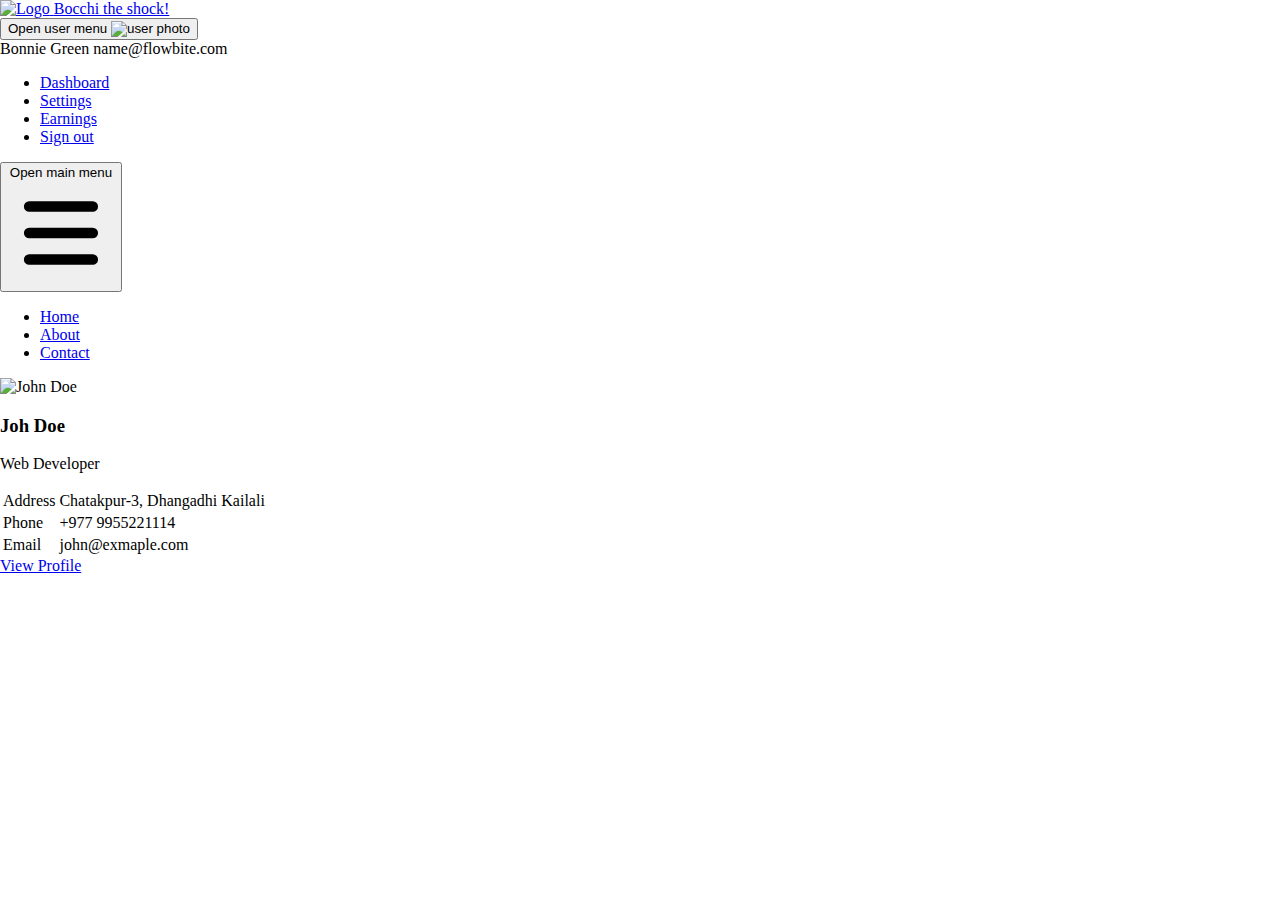
==== pages/cchuabkh.html @ fa97a79a "Commit" ====
<!DOCTYPE html>
<html lang="en">
  <head>
    <meta charset="UTF-8" />
    <meta name="viewport" content="width=device-width, initial-scale=1.0" />
    <link rel="stylesheet" href="./profile.css" />
    <script src="https://cdn.tailwindcss.com"></script>
    <link href="https://cdnjs.cloudflare.com/ajax/libs/flowbite/1.6.6/flowbite.min.css" rel="stylesheet" />
    <script src="https://cdnjs.cloudflare.com/ajax/libs/flowbite/1.6.6/flowbite.min.js"></script>
    <title>Document</title>
  </head>
  <body>
    <!-- Navigation bar -->
    <nav class="bg-white border-gray-200 dark:bg-gray-900">
      <div
        class="max-w-screen-xl flex flex-wrap items-center justify-between mx-auto p-4"
      > 
        <!-- Home Icon -->
        <a href="./cchuabkh.html" class="flex items-center   ">
          <img
            src="https://i0.wp.com/anitrendz.net/news/wp-content/uploads/2022/09/bocchitherock_hitoricharacterpvscreenshot.png?resize=768%2C432&ssl=1"
            class="h-8 mr-3"
            alt="Logo"
          />
          <span
            class="self-center text-2xl font-semibold whitespace-nowrap dark:text-white"
            >Bocchi the shock!</span
          >
        </a>
        <div class="flex items-center md:order-2">
          <button
            type="button"
            class="flex mr-3 text-sm bg-gray-800 rounded-full md:mr-0 focus:ring-4 focus:ring-gray-300 dark:focus:ring-gray-600"
            id="user-menu-button"
            aria-expanded="false"
            data-dropdown-toggle="user-dropdown"
            data-dropdown-placement="bottom"
          >
            <!-- profile pic -->
            <span class="sr-only">Open user menu</span>
            <img
              class="w-8 h-8 rounded-full"
              src="https://www.gravatar.com/avatar/2acfb745ecf9d4dccb3364752d17f65f?s=260&d=mp"
              alt="user photo"
            />
          </button>
          <!-- Dropdown menu -->
          <div
            class="z-50 hidden my-4 text-base list-none bg-white divide-y divide-gray-100 rounded-lg shadow dark:bg-gray-700 dark:divide-gray-600"
            id="user-dropdown"
          >
            <div class="px-4 py-3">
              <span class="block text-sm text-gray-900 dark:text-white"
                >Bonnie Green</span
              >
              <span`
                class="block text-sm text-gray-500 truncate dark:text-gray-400"
                >name@flowbite.com</span
              >
            </div>
            <ul class="py-2" aria-labelledby="user-menu-button">
              <li>
                <a
                  href="#"
                  class="block px-4 py-2 text-sm text-gray-700 hover:bg-gray-100 dark:hover:bg-gray-600 dark:text-gray-200 dark:hover:text-white"
                  >Dashboard</a
                >
              </li>
              <li>
                <a
                  href="#"
                  class="block px-4 py-2 text-sm text-gray-700 hover:bg-gray-100 dark:hover:bg-gray-600 dark:text-gray-200 dark:hover:text-white"
                  >Settings</a
                >
              </li>
              <li>
                <a
                  href="#"
                  class="block px-4 py-2 text-sm text-gray-700 hover:bg-gray-100 dark:hover:bg-gray-600 dark:text-gray-200 dark:hover:text-white"
                  >Earnings</a
                >
              </li>
              <li>
                <a
                  href="#"
                  class="block px-4 py-2 text-sm text-gray-700 hover:bg-gray-100 dark:hover:bg-gray-600 dark:text-gray-200 dark:hover:text-white"
                  >Sign out</a
                >
              </li>
            </ul>
          </div>
          <button
            data-collapse-toggle="mobile-menu-2"
            type="button"
            class="inline-flex items-center p-2 ml-1 text-sm text-gray-500 rounded-lg md:hidden hover:bg-gray-100 focus:outline-none focus:ring-2 focus:ring-gray-200 dark:text-gray-400 dark:hover:bg-gray-700 dark:focus:ring-gray-600"
            aria-controls="mobile-menu-2"
            aria-expanded="false"
          >
            <span class="sr-only">Open main menu</span>
            <svg
              class="w-6 h-6"
              aria-hidden="true"
              fill="currentColor"
              viewBox="0 0 20 20"
              xmlns="http://www.w3.org/2000/svg"
            >
              <path
                fill-rule="evenodd"
                d="M3 5a1 1 0 011-1h12a1 1 0 110 2H4a1 1 0 01-1-1zM3 10a1 1 0 011-1h12a1 1 0 110 2H4a1 1 0 01-1-1zM3 15a1 1 0 011-1h12a1 1 0 110 2H4a1 1 0 01-1-1z"
                clip-rule="evenodd"
              ></path>
            </svg>
          </button>
        </div>
        <div
          class="items-center justify-between hidden w-full md:flex md:w-auto md:order-1"
          id="mobile-menu-2"
        >
          <ul
            class="flex flex-col font-medium p-4 md:p-0 mt-4 border border-gray-100 rounded-lg bg-gray-50 md:flex-row md:space-x-8 md:mt-0 md:border-0 md:bg-white dark:bg-gray-800 md:dark:bg-gray-900 dark:border-gray-700 -translate-x-1"
          >
            <li>
              <a
                href="#"
                class="block py-2 pl-3 pr-4 text-white bg-blue-700 rounded md:bg-transparent md:text-blue-700 md:p-0 md:dark:text-blue-500"
                aria-current="page"
                >Home</a
              >
            </li>
            <li>
              <a
                href="#"
                class="block py-2 pl-3 pr-4 text-gray-900 rounded hover:bg-gray-100 md:hover:bg-transparent md:hover:text-blue-700 md:p-0 dark:text-white md:dark:hover:text-blue-500 dark:hover:bg-gray-700 dark:hover:text-white md:dark:hover:bg-transparent dark:border-gray-700"
                >About</a
              >
            </li>
            <li>
              <a
                href="#"
                class="block py-2 pl-3 pr-4 text-gray-900 rounded hover:bg-gray-100 md:hover:bg-transparent md:hover:text-blue-700 md:p-0 dark:text-white md:dark:hover:text-blue-500 dark:hover:bg-gray-700 dark:hover:text-white md:dark:hover:bg-transparent dark:border-gray-700"
                >Contact</a
              >
            </li>
          </ul>
        </div>
      </div>
    </nav>

    <!-- profile-card -->
    <div class="flex items-center h-5/6 w-full justify-center border-2">
      
        <div
          class="bg-white shadow-xl rounded-lg py-3 transform duration-500 hover:scale-110"
        >
          <div class="photo-wrapper p-2">
            <img
              class="w-32 h-32 rounded-full mx-auto"
              src="https://www.gravatar.com/avatar/2acfb745ecf9d4dccb3364752d17f65f?s=260&d=mp"
              alt="John Doe"
            />
          </div>
          <div class="p-2">
            <h3 class="text-center text-xl text-gray-900 font-medium leading-8">
              Joh Doe
            </h3>
            <div class="text-center text-gray-400 text-xs font-semibold">
              <p>Web Developer</p>
            </div>
            <table class="text-xs my-3">
              <tbody>
                <tr>
                  <td class="px-2 py-2 text-gray-500 font-semibold">Address</td>
                  <td class="px-2 py-2">Chatakpur-3, Dhangadhi Kailali</td>
                </tr>
                <tr>
                  <td class="px-2 py-2 text-gray-500 font-semibold">Phone</td>
                  <td class="px-2 py-2">+977 9955221114</td>
                </tr>
                <tr>
                  <td class="px-2 py-2 text-gray-500 font-semibold">Email</td>
                  <td class="px-2 py-2">john@exmaple.com</td>
                </tr>
              </tbody>
            </table>

            <div class="text-center my-3">
              <a
                class="text-xs text-indigo-500 italic hover:underline hover:text-indigo-600 font-medium"
                href="#"
                >View Profile</a
              >
            </div>
          </div>
        </div>
      
    </div>
  </body>
</html>
---- pages/profile.css ----
* {
    box-sizing: border-box;
}

body{
    height: 100vh;
    margin: 0;
}
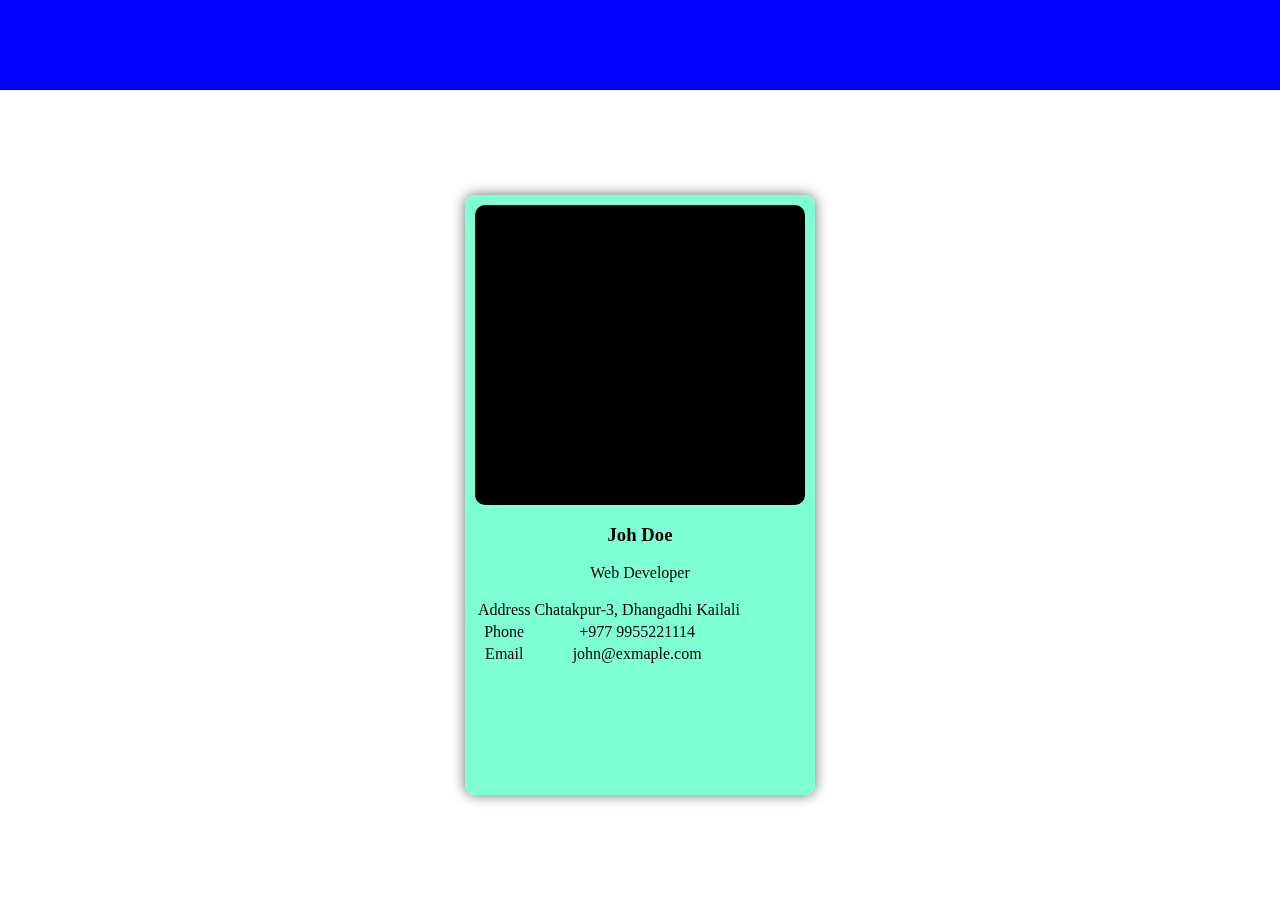
==== commit 0fc1d54c: "Add:Flip" ====
--- a/pages/cchuabkh.html
+++ b/pages/cchuabkh.html
@@ -4,195 +4,105 @@
     <meta charset="UTF-8" />
     <meta name="viewport" content="width=device-width, initial-scale=1.0" />
     <link rel="stylesheet" href="./profile.css" />
-    <script src="https://cdn.tailwindcss.com"></script>
-    <link href="https://cdnjs.cloudflare.com/ajax/libs/flowbite/1.6.6/flowbite.min.css" rel="stylesheet" />
-    <script src="https://cdnjs.cloudflare.com/ajax/libs/flowbite/1.6.6/flowbite.min.js"></script>
+   
     <title>Document</title>
+
   </head>
   <body>
-    <!-- Navigation bar -->
-    <nav class="bg-white border-gray-200 dark:bg-gray-900">
+
+        <div class="nav-container">
+          <div class="nav">
+  
+          </div>
+        </div>
+  
+        <div class="profile-card-container">
+          <div class="profile-card-inner">
+            <div class="profile-card-front">
+              <div class="img-container">
+                <img src="" alt="">
+              </div>
+              <div class="p-2">
+                <h3 class="text-center text-xl text-gray-900 font-medium leading-8">
+                  Joh Doe
+                </h3>
+                <div class="text-center text-gray-400 text-xs font-semibold">
+                  <p>Web Developer</p>
+                </div>
+              <table class="text-xs my-3">
+                <tbody>
+                  <tr>
+                    <td class="px-2 py-2 text-gray-500 font-semibold">Address</td>
+                    <td class="px-2 py-2">Chatakpur-3, Dhangadhi Kailali</td>
+                  </tr>
+                  <tr>
+                    <td class="px-2 py-2 text-gray-500 font-semibold">Phone</td>
+                    <td class="px-2 py-2">+977 9955221114</td>
+                  </tr>
+                  <tr>
+                    <td class="px-2 py-2 text-gray-500 font-semibold">Email</td>
+                    <td class="px-2 py-2">john@exmaple.com</td>
+                  </tr>
+                </tbody>
+              </table>
+    
+            </div>
+            
+          </div>
+          <div class="profile-card-back">
+            <h1>John Doe</h1>
+            <p>Architect & Engineer</p>
+            <p>We love that guy</p>
+            
+          </div>
+        </div>
+    
+    <!-- profile-card -->
+   <!--  <div class="flex items-center h-5/6 w-full justify-center border-2 content-evenly">
       <div
-        class="max-w-screen-xl flex flex-wrap items-center justify-between mx-auto p-4"
-      > 
-        <!-- Home Icon -->
-        <a href="./cchuabkh.html" class="flex items-center   ">
+        class="bg-white w-72 shadow-xl rounded-lg py-3 transform duration-500 hover:scale-110"
+      >
+        <div class="photo-wrapper p-2">
           <img
-            src="https://i0.wp.com/anitrendz.net/news/wp-content/uploads/2022/09/bocchitherock_hitoricharacterpvscreenshot.png?resize=768%2C432&ssl=1"
-            class="h-8 mr-3"
-            alt="Logo"
+            class="w-32 h-32 rounded-full mx-auto"
+            src="https://www.gravatar.com/avatar/2acfb745ecf9d4dccb3364752d17f65f?s=260&d=mp"
+            alt="John Doe"
           />
-          <span
-            class="self-center text-2xl font-semibold whitespace-nowrap dark:text-white"
-            >Bocchi the shock!</span
-          >
-        </a>
-        <div class="flex items-center md:order-2">
-          <button
-            type="button"
-            class="flex mr-3 text-sm bg-gray-800 rounded-full md:mr-0 focus:ring-4 focus:ring-gray-300 dark:focus:ring-gray-600"
-            id="user-menu-button"
-            aria-expanded="false"
-            data-dropdown-toggle="user-dropdown"
-            data-dropdown-placement="bottom"
-          >
-            <!-- profile pic -->
-            <span class="sr-only">Open user menu</span>
-            <img
-              class="w-8 h-8 rounded-full"
-              src="https://www.gravatar.com/avatar/2acfb745ecf9d4dccb3364752d17f65f?s=260&d=mp"
-              alt="user photo"
-            />
-          </button>
-          <!-- Dropdown menu -->
-          <div
-            class="z-50 hidden my-4 text-base list-none bg-white divide-y divide-gray-100 rounded-lg shadow dark:bg-gray-700 dark:divide-gray-600"
-            id="user-dropdown"
-          >
-            <div class="px-4 py-3">
-              <span class="block text-sm text-gray-900 dark:text-white"
-                >Bonnie Green</span
-              >
-              <span`
-                class="block text-sm text-gray-500 truncate dark:text-gray-400"
-                >name@flowbite.com</span
-              >
-            </div>
-            <ul class="py-2" aria-labelledby="user-menu-button">
-              <li>
-                <a
-                  href="#"
-                  class="block px-4 py-2 text-sm text-gray-700 hover:bg-gray-100 dark:hover:bg-gray-600 dark:text-gray-200 dark:hover:text-white"
-                  >Dashboard</a
-                >
-              </li>
-              <li>
-                <a
-                  href="#"
-                  class="block px-4 py-2 text-sm text-gray-700 hover:bg-gray-100 dark:hover:bg-gray-600 dark:text-gray-200 dark:hover:text-white"
-                  >Settings</a
-                >
-              </li>
-              <li>
-                <a
-                  href="#"
-                  class="block px-4 py-2 text-sm text-gray-700 hover:bg-gray-100 dark:hover:bg-gray-600 dark:text-gray-200 dark:hover:text-white"
-                  >Earnings</a
-                >
-              </li>
-              <li>
-                <a
-                  href="#"
-                  class="block px-4 py-2 text-sm text-gray-700 hover:bg-gray-100 dark:hover:bg-gray-600 dark:text-gray-200 dark:hover:text-white"
-                  >Sign out</a
-                >
-              </li>
-            </ul>
+        </div>
+        <div class="p-2">
+          <h3 class="text-center text-xl text-gray-900 font-medium leading-8">
+            Joh Doe
+          </h3>
+          <div class="text-center text-gray-400 text-xs font-semibold">
+            <p>Web Developer</p>
           </div>
-          <button
-            data-collapse-toggle="mobile-menu-2"
-            type="button"
-            class="inline-flex items-center p-2 ml-1 text-sm text-gray-500 rounded-lg md:hidden hover:bg-gray-100 focus:outline-none focus:ring-2 focus:ring-gray-200 dark:text-gray-400 dark:hover:bg-gray-700 dark:focus:ring-gray-600"
-            aria-controls="mobile-menu-2"
-            aria-expanded="false"
-          >
-            <span class="sr-only">Open main menu</span>
-            <svg
-              class="w-6 h-6"
-              aria-hidden="true"
-              fill="currentColor"
-              viewBox="0 0 20 20"
-              xmlns="http://www.w3.org/2000/svg"
+          <table class="text-xs my-3">
+            <tbody>
+              <tr>
+                <td class="px-2 py-2 text-gray-500 font-semibold">Address</td>
+                <td class="px-2 py-2">Chatakpur-3, Dhangadhi Kailali</td>
+              </tr>
+              <tr>
+                <td class="px-2 py-2 text-gray-500 font-semibold">Phone</td>
+                <td class="px-2 py-2">+977 9955221114</td>
+              </tr>
+              <tr>
+                <td class="px-2 py-2 text-gray-500 font-semibold">Email</td>
+                <td class="px-2 py-2">john@exmaple.com</td>
+              </tr>
+            </tbody>
+          </table>
+
+          <div class="text-center my-3">
+            <a
+              class="text-xs text-indigo-500 italic hover:underline hover:text-indigo-600 font-medium"
+              href="#"
+              >View Profile</a
             >
-              <path
-                fill-rule="evenodd"
-                d="M3 5a1 1 0 011-1h12a1 1 0 110 2H4a1 1 0 01-1-1zM3 10a1 1 0 011-1h12a1 1 0 110 2H4a1 1 0 01-1-1zM3 15a1 1 0 011-1h12a1 1 0 110 2H4a1 1 0 01-1-1z"
-                clip-rule="evenodd"
-              ></path>
-            </svg>
-          </button>
-        </div>
-        <div
-          class="items-center justify-between hidden w-full md:flex md:w-auto md:order-1"
-          id="mobile-menu-2"
-        >
-          <ul
-            class="flex flex-col font-medium p-4 md:p-0 mt-4 border border-gray-100 rounded-lg bg-gray-50 md:flex-row md:space-x-8 md:mt-0 md:border-0 md:bg-white dark:bg-gray-800 md:dark:bg-gray-900 dark:border-gray-700 -translate-x-1"
-          >
-            <li>
-              <a
-                href="#"
-                class="block py-2 pl-3 pr-4 text-white bg-blue-700 rounded md:bg-transparent md:text-blue-700 md:p-0 md:dark:text-blue-500"
-                aria-current="page"
-                >Home</a
-              >
-            </li>
-            <li>
-              <a
-                href="#"
-                class="block py-2 pl-3 pr-4 text-gray-900 rounded hover:bg-gray-100 md:hover:bg-transparent md:hover:text-blue-700 md:p-0 dark:text-white md:dark:hover:text-blue-500 dark:hover:bg-gray-700 dark:hover:text-white md:dark:hover:bg-transparent dark:border-gray-700"
-                >About</a
-              >
-            </li>
-            <li>
-              <a
-                href="#"
-                class="block py-2 pl-3 pr-4 text-gray-900 rounded hover:bg-gray-100 md:hover:bg-transparent md:hover:text-blue-700 md:p-0 dark:text-white md:dark:hover:text-blue-500 dark:hover:bg-gray-700 dark:hover:text-white md:dark:hover:bg-transparent dark:border-gray-700"
-                >Contact</a
-              >
-            </li>
-          </ul>
+          </div>
         </div>
       </div>
-    </nav>
-
-    <!-- profile-card -->
-    <div class="flex items-center h-5/6 w-full justify-center border-2">
       
-        <div
-          class="bg-white shadow-xl rounded-lg py-3 transform duration-500 hover:scale-110"
-        >
-          <div class="photo-wrapper p-2">
-            <img
-              class="w-32 h-32 rounded-full mx-auto"
-              src="https://www.gravatar.com/avatar/2acfb745ecf9d4dccb3364752d17f65f?s=260&d=mp"
-              alt="John Doe"
-            />
-          </div>
-          <div class="p-2">
-            <h3 class="text-center text-xl text-gray-900 font-medium leading-8">
-              Joh Doe
-            </h3>
-            <div class="text-center text-gray-400 text-xs font-semibold">
-              <p>Web Developer</p>
-            </div>
-            <table class="text-xs my-3">
-              <tbody>
-                <tr>
-                  <td class="px-2 py-2 text-gray-500 font-semibold">Address</td>
-                  <td class="px-2 py-2">Chatakpur-3, Dhangadhi Kailali</td>
-                </tr>
-                <tr>
-                  <td class="px-2 py-2 text-gray-500 font-semibold">Phone</td>
-                  <td class="px-2 py-2">+977 9955221114</td>
-                </tr>
-                <tr>
-                  <td class="px-2 py-2 text-gray-500 font-semibold">Email</td>
-                  <td class="px-2 py-2">john@exmaple.com</td>
-                </tr>
-              </tbody>
-            </table>
-
-            <div class="text-center my-3">
-              <a
-                class="text-xs text-indigo-500 italic hover:underline hover:text-indigo-600 font-medium"
-                href="#"
-                >View Profile</a
-              >
-            </div>
-          </div>
-        </div>
-      
-    </div>
+    </div> -->
   </body>
 </html>
--- a/pages/profile.css
+++ b/pages/profile.css
@@ -1,9 +1,63 @@
 * {
-    box-sizing: border-box;
+  box-sizing: border-box;
 }
 
-body{
-    height: 100vh;
-    margin: 0;
+body {
+  height: 100vh;
+  width: 100wh;
+  margin: 0;
 }
 
+.nav-container {
+  height: 10%;
+  background-color: blue;
+}
+
+.profile-card-container {
+  height: 90%;
+  display: flex;
+  justify-content: center;
+  align-items: center;
+  perspective: 1000px;
+}
+
+.profile-card-inner {
+  width: 350px;
+  height: 600px;
+  text-align: center;
+  transition: transform 0.8s;
+  transform-style: preserve-3d;
+  box-shadow: 0px 0px 13px 0px rgba(0,0,0,0.59);
+  border-radius: 10px;
+}
+
+.profile-card-inner:hover {
+  transform: rotateY(180deg);
+}
+
+.profile-card-front {
+  background-color: aquamarine;
+  padding: 10px;
+  border-radius: 10px;
+}
+
+.profile-card-front,
+.profile-card-back {
+  position: absolute;
+  width: 100%;
+  height: 100%;
+  -webkit-backface-visibility: hidden; /* Safari */
+  backface-visibility: hidden;
+}
+
+.profile-card-back {
+    background-color: transparent;
+    border-radius: 10px;
+  transform: rotateY(180deg);
+}
+
+.img-container {
+  border-radius: 10px;
+  height: 300px;
+  background-color: black;
+}
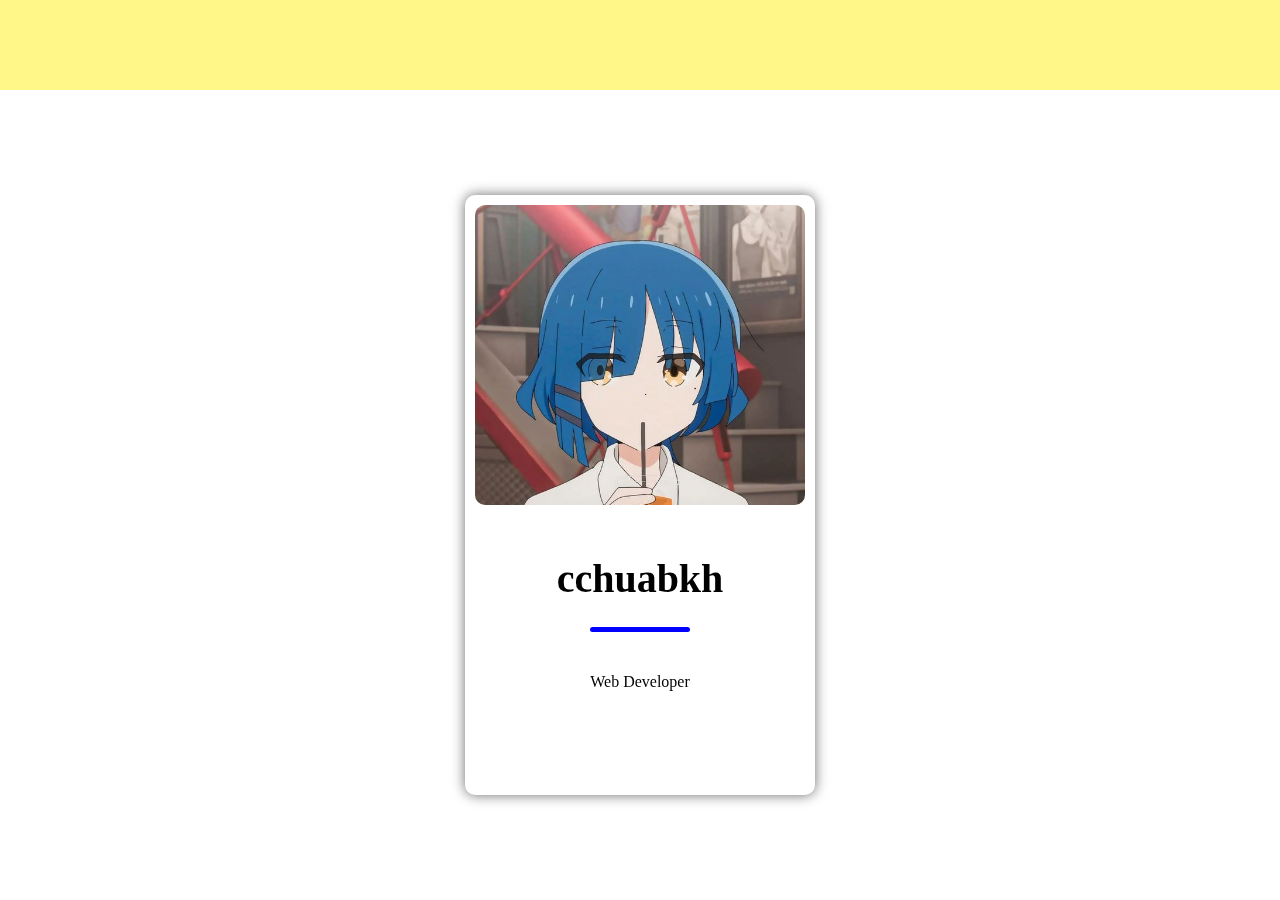
==== commit 9a0395ac: "Update:Flip Add:Nav" ====
--- a/pages/cchuabkh.html
+++ b/pages/cchuabkh.html
@@ -1,108 +1,54 @@
 <!DOCTYPE html>
 <html lang="en">
-  <head>
-    <meta charset="UTF-8" />
-    <meta name="viewport" content="width=device-width, initial-scale=1.0" />
-    <link rel="stylesheet" href="./profile.css" />
-   
-    <title>Document</title>
 
-  </head>
-  <body>
+<head>
+  <meta charset="UTF-8" />
+  <meta name="viewport" content="width=device-width, initial-scale=1.0" />
+  <link rel="stylesheet" href="./profile.css" />
 
-        <div class="nav-container">
-          <div class="nav">
-  
-          </div>
+  <title>Document</title>
+
+</head>
+
+<body>
+
+  <div class="nav-container">
+    <div class="nav">
+
+    </div>
+  </div>
+
+  <div class="profile-card-container">
+    <div class="profile-card-inner">
+      <div class="profile-card-front">
+        <div class="img-container">
+          <img class="image-profile" src="../static/profile-ryou.jpg" alt="">
         </div>
-  
-        <div class="profile-card-container">
-          <div class="profile-card-inner">
-            <div class="profile-card-front">
-              <div class="img-container">
-                <img src="" alt="">
-              </div>
-              <div class="p-2">
-                <h3 class="text-center text-xl text-gray-900 font-medium leading-8">
-                  Joh Doe
-                </h3>
-                <div class="text-center text-gray-400 text-xs font-semibold">
-                  <p>Web Developer</p>
-                </div>
-              <table class="text-xs my-3">
-                <tbody>
-                  <tr>
-                    <td class="px-2 py-2 text-gray-500 font-semibold">Address</td>
-                    <td class="px-2 py-2">Chatakpur-3, Dhangadhi Kailali</td>
-                  </tr>
-                  <tr>
-                    <td class="px-2 py-2 text-gray-500 font-semibold">Phone</td>
-                    <td class="px-2 py-2">+977 9955221114</td>
-                  </tr>
-                  <tr>
-                    <td class="px-2 py-2 text-gray-500 font-semibold">Email</td>
-                    <td class="px-2 py-2">john@exmaple.com</td>
-                  </tr>
-                </tbody>
-              </table>
-    
-            </div>
-            
-          </div>
-          <div class="profile-card-back">
-            <h1>John Doe</h1>
-            <p>Architect & Engineer</p>
-            <p>We love that guy</p>
-            
-          </div>
-        </div>
-    
-    <!-- profile-card -->
-   <!--  <div class="flex items-center h-5/6 w-full justify-center border-2 content-evenly">
-      <div
-        class="bg-white w-72 shadow-xl rounded-lg py-3 transform duration-500 hover:scale-110"
-      >
-        <div class="photo-wrapper p-2">
-          <img
-            class="w-32 h-32 rounded-full mx-auto"
-            src="https://www.gravatar.com/avatar/2acfb745ecf9d4dccb3364752d17f65f?s=260&d=mp"
-            alt="John Doe"
-          />
-        </div>
-        <div class="p-2">
-          <h3 class="text-center text-xl text-gray-900 font-medium leading-8">
-            Joh Doe
+        <div class="info-container">
+          <h3 id="profile-name">
+            cchuabkh
           </h3>
-          <div class="text-center text-gray-400 text-xs font-semibold">
+
+          <div id="bar"></div>
+
+          <div id="Job">
             <p>Web Developer</p>
           </div>
-          <table class="text-xs my-3">
-            <tbody>
-              <tr>
-                <td class="px-2 py-2 text-gray-500 font-semibold">Address</td>
-                <td class="px-2 py-2">Chatakpur-3, Dhangadhi Kailali</td>
-              </tr>
-              <tr>
-                <td class="px-2 py-2 text-gray-500 font-semibold">Phone</td>
-                <td class="px-2 py-2">+977 9955221114</td>
-              </tr>
-              <tr>
-                <td class="px-2 py-2 text-gray-500 font-semibold">Email</td>
-                <td class="px-2 py-2">john@exmaple.com</td>
-              </tr>
-            </tbody>
-          </table>
 
-          <div class="text-center my-3">
-            <a
-              class="text-xs text-indigo-500 italic hover:underline hover:text-indigo-600 font-medium"
-              href="#"
-              >View Profile</a
-            >
-          </div>
         </div>
+
       </div>
-      
-    </div> -->
-  </body>
-</html>
+      <div class="profile-card-back">
+        <div class="back-info-container">
+          <p class="info">Address: Chatakpur-3, Dhangadhi Kailali</p>
+          <p class="info">Phone: +977 9955221114</p>
+          <p class="info">Email: cchuabkh@address.com</p>
+        </div>
+
+      </div>
+    </div>
+
+
+</body>
+
+</html>--- a/pages/profile.css
+++ b/pages/profile.css
@@ -10,7 +10,18 @@
 
 .nav-container {
   height: 10%;
-  background-color: blue;
+  overflow: hidden;
+  background-color: rgb(255, 247, 135);
+
+}
+
+.nav-container a {
+  float: left;
+  color: black;
+  text-align: center;
+  padding: 14px 16px;
+  text-decoration: none;
+  font-size: 17px;
 }
 
 .profile-card-container {
@@ -36,7 +47,6 @@
 }
 
 .profile-card-front {
-  background-color: aquamarine;
   padding: 10px;
   border-radius: 10px;
 }
@@ -59,5 +69,45 @@
 .img-container {
   border-radius: 10px;
   height: 300px;
-  background-color: black;
+  
 }
+
+img{
+  width: 330px;
+  height: 300px;
+  border-radius: 10px;
+  object-fit: cover;
+}
+
+#profile-name{
+  font-size: 2.5em;
+  margin: 50px 0px 25px 0px;
+}
+
+.info-container{
+  display: flex;
+  flex-direction: column;
+  justify-content: center;
+  align-items: center;
+}
+
+#bar{
+  width: 100px;
+  height: 5px;
+  background-color: blue;
+  border-radius: 5px;
+}
+
+#Job{
+  margin: 25px 0px 0px 0px;
+}
+
+.back-info-container{
+  width: 100%;
+  height: 100%;
+  display: flex;
+  flex-direction: column;
+  justify-content: center;
+}
+
+
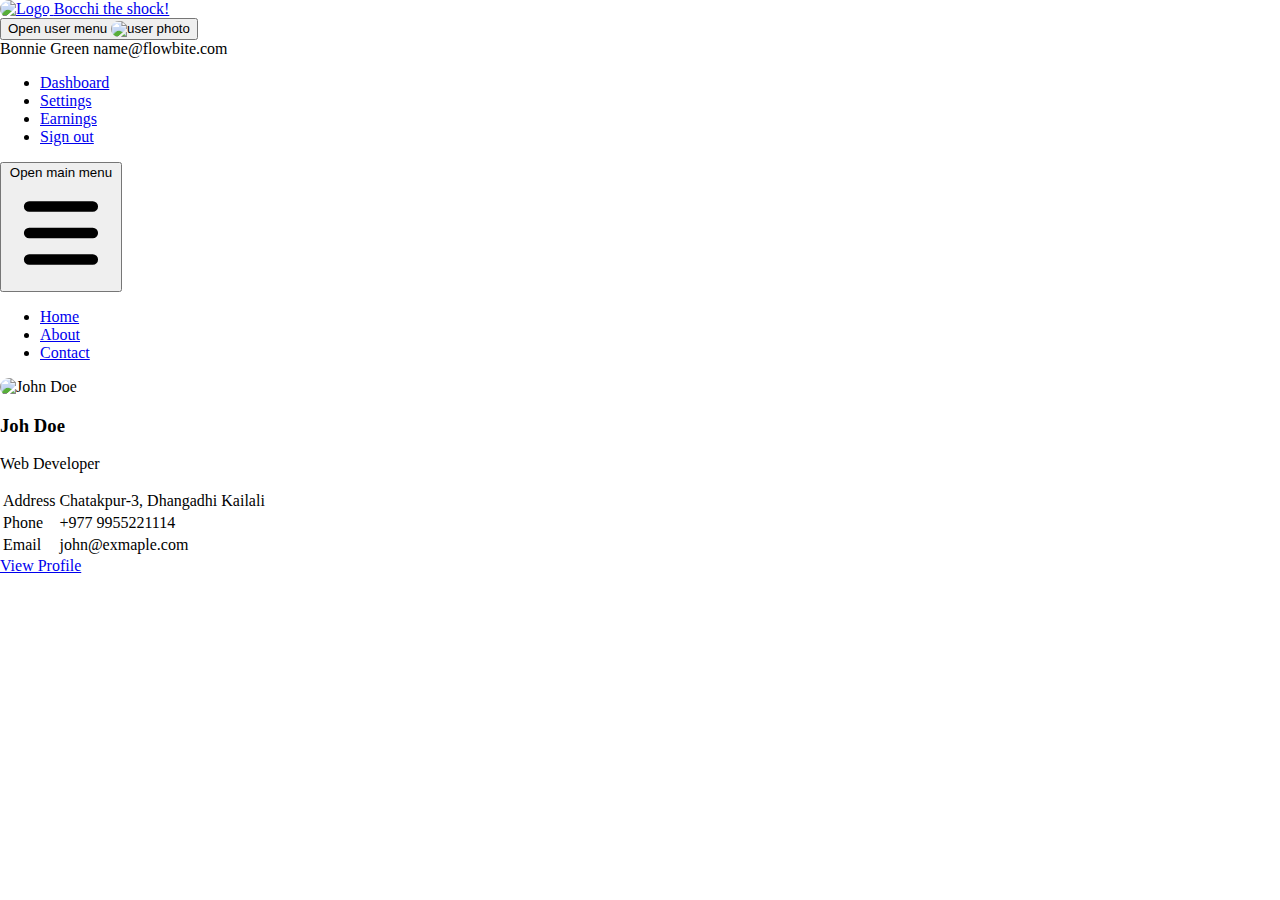
==== commit d823f4cf: "update" ====
--- a/pages/cchuabkh.html
+++ b/pages/cchuabkh.html
@@ -1,54 +1,198 @@
 <!DOCTYPE html>
 <html lang="en">
+  <head>
+    <meta charset="UTF-8" />
+    <meta name="viewport" content="width=device-width, initial-scale=1.0" />
+    <link rel="stylesheet" href="./profile.css" />
+    <script src="https://cdn.tailwindcss.com"></script>
+    <link href="https://cdnjs.cloudflare.com/ajax/libs/flowbite/1.6.6/flowbite.min.css" rel="stylesheet" />
+    <script src="https://cdnjs.cloudflare.com/ajax/libs/flowbite/1.6.6/flowbite.min.js"></script>
+    <title>Document</title>
+  </head>
+  <body>
+    <!-- Navigation bar -->
+    <nav class="bg-white border-gray-200 dark:bg-gray-900">
+      <div
+        class="max-w-screen-xl flex flex-wrap items-center justify-between mx-auto p-4"
+      > 
+        <!-- Home Icon -->
+        <a href="/index.html" class="flex items-center   ">
+          <img
+            src="https://i0.wp.com/anitrendz.net/news/wp-content/uploads/2022/09/bocchitherock_hitoricharacterpvscreenshot.png?resize=768%2C432&ssl=1"
+            class="h-8 mr-3"
+            alt="Logo"
+          />
+          <span
+            class="self-center text-2xl font-semibold whitespace-nowrap dark:text-white"
+            >Bocchi the shock!</span
+          >
+        </a>
+        <div class="flex items-center md:order-2">
+          <button
+            type="button"
+            class="flex mr-3 text-sm bg-gray-800 rounded-full md:mr-0 focus:ring-4 focus:ring-gray-300 dark:focus:ring-gray-600"
+            id="user-menu-button"
+            aria-expanded="false"
+            data-dropdown-toggle="user-dropdown"
+            data-dropdown-placement="bottom"
+          >
+            <!-- profile pic -->
+            <span class="sr-only">Open user menu</span>
+            <img
+              class="w-8 h-8 rounded-full"
+              src="https://www.gravatar.com/avatar/2acfb745ecf9d4dccb3364752d17f65f?s=260&d=mp"
+              alt="user photo"
+            />
+          </button>
+          <!-- Dropdown menu -->
+          <div
+            class="z-50 hidden my-4 text-base list-none bg-white divide-y divide-gray-100 rounded-lg shadow dark:bg-gray-700 dark:divide-gray-600"
+            id="user-dropdown"
+          >
+            <div class="px-4 py-3">
+              <span class="block text-sm text-gray-900 dark:text-white"
+                >Bonnie Green</span
+              >
+              <span`
+                class="block text-sm text-gray-500 truncate dark:text-gray-400"
+                >name@flowbite.com</span
+              >
+            </div>
+            <ul class="py-2" aria-labelledby="user-menu-button">
+              <li>
+                <a
+                  href="#"
+                  class="block px-4 py-2 text-sm text-gray-700 hover:bg-gray-100 dark:hover:bg-gray-600 dark:text-gray-200 dark:hover:text-white"
+                  >Dashboard</a
+                >
+              </li>
+              <li>
+                <a
+                  href="#"
+                  class="block px-4 py-2 text-sm text-gray-700 hover:bg-gray-100 dark:hover:bg-gray-600 dark:text-gray-200 dark:hover:text-white"
+                  >Settings</a
+                >
+              </li>
+              <li>
+                <a
+                  href="#"
+                  class="block px-4 py-2 text-sm text-gray-700 hover:bg-gray-100 dark:hover:bg-gray-600 dark:text-gray-200 dark:hover:text-white"
+                  >Earnings</a
+                >
+              </li>
+              <li>
+                <a
+                  href="#"
+                  class="block px-4 py-2 text-sm text-gray-700 hover:bg-gray-100 dark:hover:bg-gray-600 dark:text-gray-200 dark:hover:text-white"
+                  >Sign out</a
+                >
+              </li>
+            </ul>
+          </div>
+          <button
+            data-collapse-toggle="mobile-menu-2"
+            type="button"
+            class="inline-flex items-center p-2 ml-1 text-sm text-gray-500 rounded-lg md:hidden hover:bg-gray-100 focus:outline-none focus:ring-2 focus:ring-gray-200 dark:text-gray-400 dark:hover:bg-gray-700 dark:focus:ring-gray-600"
+            aria-controls="mobile-menu-2"
+            aria-expanded="false"
+          >
+            <span class="sr-only">Open main menu</span>
+            <svg
+              class="w-6 h-6"
+              aria-hidden="true"
+              fill="currentColor"
+              viewBox="0 0 20 20"
+              xmlns="http://www.w3.org/2000/svg"
+            >
+              <path
+                fill-rule="evenodd"
+                d="M3 5a1 1 0 011-1h12a1 1 0 110 2H4a1 1 0 01-1-1zM3 10a1 1 0 011-1h12a1 1 0 110 2H4a1 1 0 01-1-1zM3 15a1 1 0 011-1h12a1 1 0 110 2H4a1 1 0 01-1-1z"
+                clip-rule="evenodd"
+              ></path>
+            </svg>
+          </button>
+        </div>
+        <div
+          class="items-center justify-between hidden w-full md:flex md:w-auto md:order-1"
+          id="mobile-menu-2"
+        >
+          <ul
+            class="flex flex-col font-medium p-4 md:p-0 mt-4 border border-gray-100 rounded-lg bg-gray-50 md:flex-row md:space-x-8 md:mt-0 md:border-0 md:bg-white dark:bg-gray-800 md:dark:bg-gray-900 dark:border-gray-700 -translate-x-1"
+          >
+            <li>
+              <a
+                href="#"
+                class="block py-2 pl-3 pr-4 text-white bg-blue-700 rounded md:bg-transparent md:text-blue-700 md:p-0 md:dark:text-blue-500"
+                aria-current="page"
+                >Home</a
+              >
+            </li>
+            <li>
+              <a
+                href="#"
+                class="block py-2 pl-3 pr-4 text-gray-900 rounded hover:bg-gray-100 md:hover:bg-transparent md:hover:text-blue-700 md:p-0 dark:text-white md:dark:hover:text-blue-500 dark:hover:bg-gray-700 dark:hover:text-white md:dark:hover:bg-transparent dark:border-gray-700"
+                >About</a
+              >
+            </li>
+            <li>
+              <a
+                href="#"
+                class="block py-2 pl-3 pr-4 text-gray-900 rounded hover:bg-gray-100 md:hover:bg-transparent md:hover:text-blue-700 md:p-0 dark:text-white md:dark:hover:text-blue-500 dark:hover:bg-gray-700 dark:hover:text-white md:dark:hover:bg-transparent dark:border-gray-700"
+                >Contact</a
+              >
+            </li>
+          </ul>
+        </div>
+      </div>
+    </nav>
 
-<head>
-  <meta charset="UTF-8" />
-  <meta name="viewport" content="width=device-width, initial-scale=1.0" />
-  <link rel="stylesheet" href="./profile.css" />
+    <!-- profile-card -->
+    <div class="flex items-center h-5/6 w-full justify-center border-2">
+      
+        <div
+          class="bg-white shadow-xl rounded-lg py-3 transform duration-500 hover:scale-110"
+        >
+          <div class="photo-wrapper p-2">
+            <img
+              class="w-32 h-32 rounded-full mx-auto"
+              src="https://www.gravatar.com/avatar/2acfb745ecf9d4dccb3364752d17f65f?s=260&d=mp"
+              alt="John Doe"
+            />
+          </div>
+          <div class="p-2">
+            <h3 class="text-center text-xl text-gray-900 font-medium leading-8">
+              Joh Doe
+            </h3>
+            <div class="text-center text-gray-400 text-xs font-semibold">
+              <p>Web Developer</p>
+            </div>
+            <table class="text-xs my-3">
+              <tbody>
+                <tr>
+                  <td class="px-2 py-2 text-gray-500 font-semibold">Address</td>
+                  <td class="px-2 py-2">Chatakpur-3, Dhangadhi Kailali</td>
+                </tr>
+                <tr>
+                  <td class="px-2 py-2 text-gray-500 font-semibold">Phone</td>
+                  <td class="px-2 py-2">+977 9955221114</td>
+                </tr>
+                <tr>
+                  <td class="px-2 py-2 text-gray-500 font-semibold">Email</td>
+                  <td class="px-2 py-2">john@exmaple.com</td>
+                </tr>
+              </tbody>
+            </table>
 
-  <title>Document</title>
-
-</head>
-
-<body>
-
-  <div class="nav-container">
-    <div class="nav">
-
+            <div class="text-center my-3">
+              <a
+                class="text-xs text-indigo-500 italic hover:underline hover:text-indigo-600 font-medium"
+                href="#"
+                >View Profile</a
+              >
+            </div>
+          </div>
+        </div>
+      
     </div>
-  </div>
-
-  <div class="profile-card-container">
-    <div class="profile-card-inner">
-      <div class="profile-card-front">
-        <div class="img-container">
-          <img class="image-profile" src="../static/profile-ryou.jpg" alt="">
-        </div>
-        <div class="info-container">
-          <h3 id="profile-name">
-            cchuabkh
-          </h3>
-
-          <div id="bar"></div>
-
-          <div id="Job">
-            <p>Web Developer</p>
-          </div>
-
-        </div>
-
-      </div>
-      <div class="profile-card-back">
-        <div class="back-info-container">
-          <p class="info">Address: Chatakpur-3, Dhangadhi Kailali</p>
-          <p class="info">Phone: +977 9955221114</p>
-          <p class="info">Email: cchuabkh@address.com</p>
-        </div>
-
-      </div>
-    </div>
-
-
-</body>
-
-</html>+  </body>
+</html>
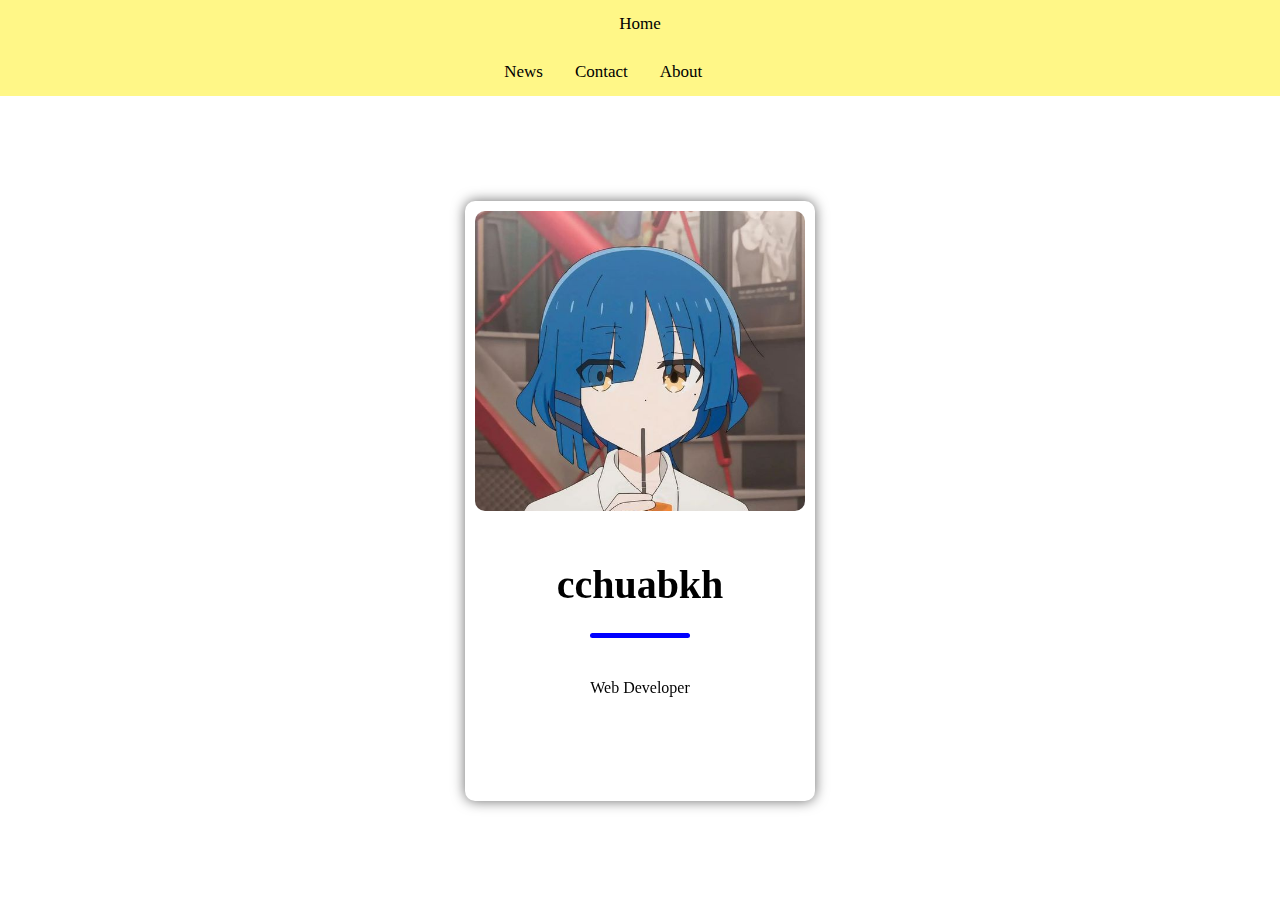
==== commit 57e20900: "Submit" ====
--- a/pages/cchuabkh.html
+++ b/pages/cchuabkh.html
@@ -1,198 +1,51 @@
 <!DOCTYPE html>
 <html lang="en">
-  <head>
-    <meta charset="UTF-8" />
-    <meta name="viewport" content="width=device-width, initial-scale=1.0" />
-    <link rel="stylesheet" href="./profile.css" />
-    <script src="https://cdn.tailwindcss.com"></script>
-    <link href="https://cdnjs.cloudflare.com/ajax/libs/flowbite/1.6.6/flowbite.min.css" rel="stylesheet" />
-    <script src="https://cdnjs.cloudflare.com/ajax/libs/flowbite/1.6.6/flowbite.min.js"></script>
-    <title>Document</title>
-  </head>
-  <body>
-    <!-- Navigation bar -->
-    <nav class="bg-white border-gray-200 dark:bg-gray-900">
-      <div
-        class="max-w-screen-xl flex flex-wrap items-center justify-between mx-auto p-4"
-      > 
-        <!-- Home Icon -->
-        <a href="/index.html" class="flex items-center   ">
-          <img
-            src="https://i0.wp.com/anitrendz.net/news/wp-content/uploads/2022/09/bocchitherock_hitoricharacterpvscreenshot.png?resize=768%2C432&ssl=1"
-            class="h-8 mr-3"
-            alt="Logo"
-          />
-          <span
-            class="self-center text-2xl font-semibold whitespace-nowrap dark:text-white"
-            >Bocchi the shock!</span
-          >
-        </a>
-        <div class="flex items-center md:order-2">
-          <button
-            type="button"
-            class="flex mr-3 text-sm bg-gray-800 rounded-full md:mr-0 focus:ring-4 focus:ring-gray-300 dark:focus:ring-gray-600"
-            id="user-menu-button"
-            aria-expanded="false"
-            data-dropdown-toggle="user-dropdown"
-            data-dropdown-placement="bottom"
-          >
-            <!-- profile pic -->
-            <span class="sr-only">Open user menu</span>
-            <img
-              class="w-8 h-8 rounded-full"
-              src="https://www.gravatar.com/avatar/2acfb745ecf9d4dccb3364752d17f65f?s=260&d=mp"
-              alt="user photo"
-            />
-          </button>
-          <!-- Dropdown menu -->
-          <div
-            class="z-50 hidden my-4 text-base list-none bg-white divide-y divide-gray-100 rounded-lg shadow dark:bg-gray-700 dark:divide-gray-600"
-            id="user-dropdown"
-          >
-            <div class="px-4 py-3">
-              <span class="block text-sm text-gray-900 dark:text-white"
-                >Bonnie Green</span
-              >
-              <span`
-                class="block text-sm text-gray-500 truncate dark:text-gray-400"
-                >name@flowbite.com</span
-              >
-            </div>
-            <ul class="py-2" aria-labelledby="user-menu-button">
-              <li>
-                <a
-                  href="#"
-                  class="block px-4 py-2 text-sm text-gray-700 hover:bg-gray-100 dark:hover:bg-gray-600 dark:text-gray-200 dark:hover:text-white"
-                  >Dashboard</a
-                >
-              </li>
-              <li>
-                <a
-                  href="#"
-                  class="block px-4 py-2 text-sm text-gray-700 hover:bg-gray-100 dark:hover:bg-gray-600 dark:text-gray-200 dark:hover:text-white"
-                  >Settings</a
-                >
-              </li>
-              <li>
-                <a
-                  href="#"
-                  class="block px-4 py-2 text-sm text-gray-700 hover:bg-gray-100 dark:hover:bg-gray-600 dark:text-gray-200 dark:hover:text-white"
-                  >Earnings</a
-                >
-              </li>
-              <li>
-                <a
-                  href="#"
-                  class="block px-4 py-2 text-sm text-gray-700 hover:bg-gray-100 dark:hover:bg-gray-600 dark:text-gray-200 dark:hover:text-white"
-                  >Sign out</a
-                >
-              </li>
-            </ul>
+
+<head>
+  <meta charset="UTF-8" />
+  <meta name="viewport" content="width=device-width, initial-scale=1.0" />
+  <link rel="stylesheet" href="./profile.css" />
+
+  <title>Document</title>
+
+</head>
+
+<body>
+  <div class="nav-container">
+    <div class="nav">
+      <a class="active" href="#home">Home</a>
+      <a href="#">News</a>
+      <a href="#">Contact</a>
+      <a href="#">About</a>
+    </div>
+  </div>
+  </div>
+
+  <div class="profile-card-container">
+    <div class="profile-card-inner">
+      <div class="profile-card-front">
+        <div class="img-container">
+          <img class="image-profile" src="../static/profile-ryou.jpg" alt="">
+        </div>
+        <div class="info-container">
+          <h3 id="profile-name">
+            cchuabkh
+          </h3>
+          <div id="bar"></div>
+          <div id="Job">
+            <p>Web Developer</p>
           </div>
-          <button
-            data-collapse-toggle="mobile-menu-2"
-            type="button"
-            class="inline-flex items-center p-2 ml-1 text-sm text-gray-500 rounded-lg md:hidden hover:bg-gray-100 focus:outline-none focus:ring-2 focus:ring-gray-200 dark:text-gray-400 dark:hover:bg-gray-700 dark:focus:ring-gray-600"
-            aria-controls="mobile-menu-2"
-            aria-expanded="false"
-          >
-            <span class="sr-only">Open main menu</span>
-            <svg
-              class="w-6 h-6"
-              aria-hidden="true"
-              fill="currentColor"
-              viewBox="0 0 20 20"
-              xmlns="http://www.w3.org/2000/svg"
-            >
-              <path
-                fill-rule="evenodd"
-                d="M3 5a1 1 0 011-1h12a1 1 0 110 2H4a1 1 0 01-1-1zM3 10a1 1 0 011-1h12a1 1 0 110 2H4a1 1 0 01-1-1zM3 15a1 1 0 011-1h12a1 1 0 110 2H4a1 1 0 01-1-1z"
-                clip-rule="evenodd"
-              ></path>
-            </svg>
-          </button>
-        </div>
-        <div
-          class="items-center justify-between hidden w-full md:flex md:w-auto md:order-1"
-          id="mobile-menu-2"
-        >
-          <ul
-            class="flex flex-col font-medium p-4 md:p-0 mt-4 border border-gray-100 rounded-lg bg-gray-50 md:flex-row md:space-x-8 md:mt-0 md:border-0 md:bg-white dark:bg-gray-800 md:dark:bg-gray-900 dark:border-gray-700 -translate-x-1"
-          >
-            <li>
-              <a
-                href="#"
-                class="block py-2 pl-3 pr-4 text-white bg-blue-700 rounded md:bg-transparent md:text-blue-700 md:p-0 md:dark:text-blue-500"
-                aria-current="page"
-                >Home</a
-              >
-            </li>
-            <li>
-              <a
-                href="#"
-                class="block py-2 pl-3 pr-4 text-gray-900 rounded hover:bg-gray-100 md:hover:bg-transparent md:hover:text-blue-700 md:p-0 dark:text-white md:dark:hover:text-blue-500 dark:hover:bg-gray-700 dark:hover:text-white md:dark:hover:bg-transparent dark:border-gray-700"
-                >About</a
-              >
-            </li>
-            <li>
-              <a
-                href="#"
-                class="block py-2 pl-3 pr-4 text-gray-900 rounded hover:bg-gray-100 md:hover:bg-transparent md:hover:text-blue-700 md:p-0 dark:text-white md:dark:hover:text-blue-500 dark:hover:bg-gray-700 dark:hover:text-white md:dark:hover:bg-transparent dark:border-gray-700"
-                >Contact</a
-              >
-            </li>
-          </ul>
         </div>
       </div>
-    </nav>
+      <div class="profile-card-back">
+        <div class="back-info-container">
+          <p class="info">Address: Chatakpur-3, Dhangadhi Kailali</p>
+          <p class="info">Phone: +977 9955221114</p>
+          <p class="info">Email: cchuabkh@address.com</p>
+        </div>
 
-    <!-- profile-card -->
-    <div class="flex items-center h-5/6 w-full justify-center border-2">
-      
-        <div
-          class="bg-white shadow-xl rounded-lg py-3 transform duration-500 hover:scale-110"
-        >
-          <div class="photo-wrapper p-2">
-            <img
-              class="w-32 h-32 rounded-full mx-auto"
-              src="https://www.gravatar.com/avatar/2acfb745ecf9d4dccb3364752d17f65f?s=260&d=mp"
-              alt="John Doe"
-            />
-          </div>
-          <div class="p-2">
-            <h3 class="text-center text-xl text-gray-900 font-medium leading-8">
-              Joh Doe
-            </h3>
-            <div class="text-center text-gray-400 text-xs font-semibold">
-              <p>Web Developer</p>
-            </div>
-            <table class="text-xs my-3">
-              <tbody>
-                <tr>
-                  <td class="px-2 py-2 text-gray-500 font-semibold">Address</td>
-                  <td class="px-2 py-2">Chatakpur-3, Dhangadhi Kailali</td>
-                </tr>
-                <tr>
-                  <td class="px-2 py-2 text-gray-500 font-semibold">Phone</td>
-                  <td class="px-2 py-2">+977 9955221114</td>
-                </tr>
-                <tr>
-                  <td class="px-2 py-2 text-gray-500 font-semibold">Email</td>
-                  <td class="px-2 py-2">john@exmaple.com</td>
-                </tr>
-              </tbody>
-            </table>
+      </div>
+    </div>
+</body>
 
-            <div class="text-center my-3">
-              <a
-                class="text-xs text-indigo-500 italic hover:underline hover:text-indigo-600 font-medium"
-                href="#"
-                >View Profile</a
-              >
-            </div>
-          </div>
-        </div>
-      
-    </div>
-  </body>
-</html>
+</html>--- a/pages/profile.css
+++ b/pages/profile.css
@@ -4,15 +4,30 @@
 
 body {
   height: 100vh;
-  width: 100wh;
+  width: 100vw;
   margin: 0;
 }
 
 .nav-container {
-  height: 10%;
+  display: flex;
+  flex-direction: row;
+  justify-content: center;
   overflow: hidden;
   background-color: rgb(255, 247, 135);
+}
 
+.nav:hover {
+  background-color: #ddd;
+  color: black;
+}
+
+.nav:active {
+  background-color: #04aa6d;
+  color: white;
+}
+
+.active {
+  width: 100%;
 }
 
 .nav-container a {
@@ -38,7 +53,7 @@
   text-align: center;
   transition: transform 0.8s;
   transform-style: preserve-3d;
-  box-shadow: 0px 0px 13px 0px rgba(0,0,0,0.59);
+  box-shadow: 0px 0px 13px 0px rgba(0, 0, 0, 0.59);
   border-radius: 10px;
 }
 
@@ -61,53 +76,50 @@
 }
 
 .profile-card-back {
-    background-color: transparent;
-    border-radius: 10px;
+  background-color: transparent;
+  border-radius: 10px;
   transform: rotateY(180deg);
 }
 
 .img-container {
   border-radius: 10px;
   height: 300px;
-  
 }
 
-img{
+img {
   width: 330px;
   height: 300px;
   border-radius: 10px;
   object-fit: cover;
 }
 
-#profile-name{
+#profile-name {
   font-size: 2.5em;
   margin: 50px 0px 25px 0px;
 }
 
-.info-container{
+.info-container {
   display: flex;
   flex-direction: column;
   justify-content: center;
   align-items: center;
 }
 
-#bar{
+#bar {
   width: 100px;
   height: 5px;
   background-color: blue;
   border-radius: 5px;
 }
 
-#Job{
+#Job {
   margin: 25px 0px 0px 0px;
 }
 
-.back-info-container{
+.back-info-container {
   width: 100%;
   height: 100%;
   display: flex;
   flex-direction: column;
   justify-content: center;
 }
-
-
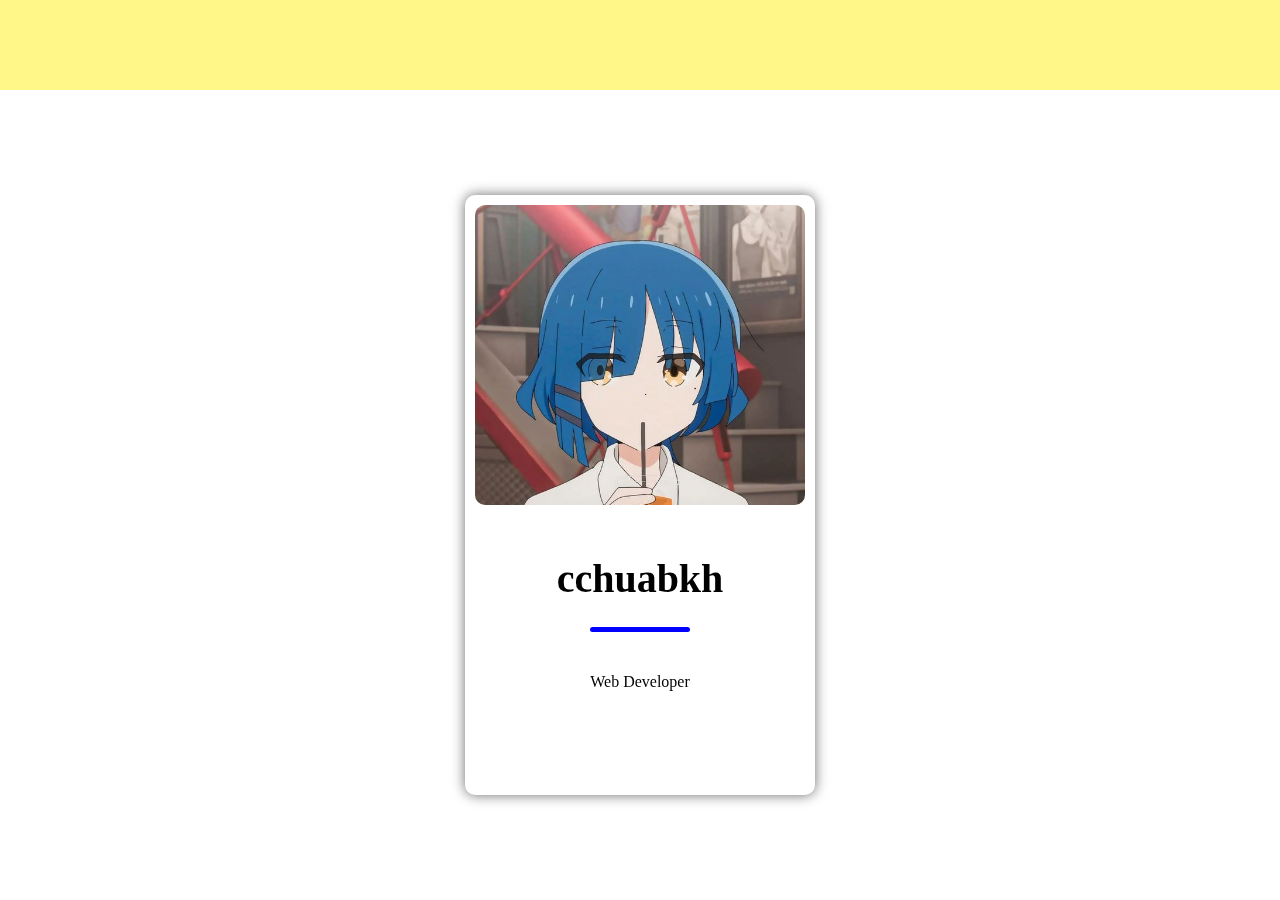
==== commit 12c7ed87: "Merge branch 'profile'" ====
--- a/pages/cchuabkh.html
+++ b/pages/cchuabkh.html
@@ -11,14 +11,11 @@
 </head>
 
 <body>
+
   <div class="nav-container">
     <div class="nav">
-      <a class="active" href="#home">Home</a>
-      <a href="#">News</a>
-      <a href="#">Contact</a>
-      <a href="#">About</a>
+
     </div>
-  </div>
   </div>
 
   <div class="profile-card-container">
@@ -31,11 +28,15 @@
           <h3 id="profile-name">
             cchuabkh
           </h3>
+
           <div id="bar"></div>
+
           <div id="Job">
             <p>Web Developer</p>
           </div>
+
         </div>
+
       </div>
       <div class="profile-card-back">
         <div class="back-info-container">
@@ -46,6 +47,8 @@
 
       </div>
     </div>
+
+
 </body>
 
 </html>--- a/pages/profile.css
+++ b/pages/profile.css
@@ -4,30 +4,15 @@
 
 body {
   height: 100vh;
-  width: 100vw;
+  width: 100wh;
   margin: 0;
 }
 
 .nav-container {
-  display: flex;
-  flex-direction: row;
-  justify-content: center;
+  height: 10%;
   overflow: hidden;
   background-color: rgb(255, 247, 135);
-}
 
-.nav:hover {
-  background-color: #ddd;
-  color: black;
-}
-
-.nav:active {
-  background-color: #04aa6d;
-  color: white;
-}
-
-.active {
-  width: 100%;
 }
 
 .nav-container a {
@@ -53,7 +38,7 @@
   text-align: center;
   transition: transform 0.8s;
   transform-style: preserve-3d;
-  box-shadow: 0px 0px 13px 0px rgba(0, 0, 0, 0.59);
+  box-shadow: 0px 0px 13px 0px rgba(0,0,0,0.59);
   border-radius: 10px;
 }
 
@@ -76,50 +61,53 @@
 }
 
 .profile-card-back {
-  background-color: transparent;
-  border-radius: 10px;
+    background-color: transparent;
+    border-radius: 10px;
   transform: rotateY(180deg);
 }
 
 .img-container {
   border-radius: 10px;
   height: 300px;
+  
 }
 
-img {
+img{
   width: 330px;
   height: 300px;
   border-radius: 10px;
   object-fit: cover;
 }
 
-#profile-name {
+#profile-name{
   font-size: 2.5em;
   margin: 50px 0px 25px 0px;
 }
 
-.info-container {
+.info-container{
   display: flex;
   flex-direction: column;
   justify-content: center;
   align-items: center;
 }
 
-#bar {
+#bar{
   width: 100px;
   height: 5px;
   background-color: blue;
   border-radius: 5px;
 }
 
-#Job {
+#Job{
   margin: 25px 0px 0px 0px;
 }
 
-.back-info-container {
+.back-info-container{
   width: 100%;
   height: 100%;
   display: flex;
   flex-direction: column;
   justify-content: center;
 }
+
+
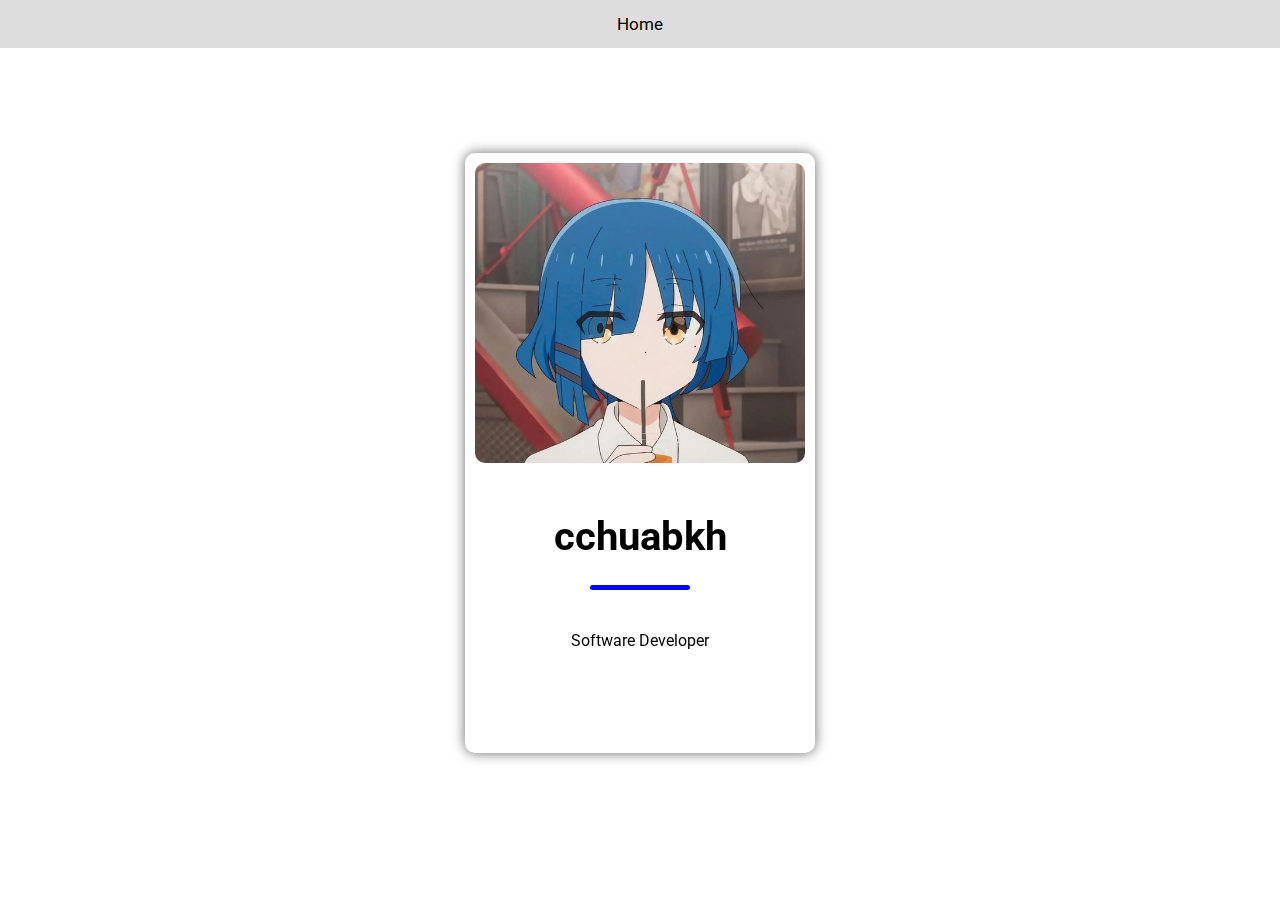
==== commit 8e90884b: "last" ====
--- a/pages/cchuabkh.html
+++ b/pages/cchuabkh.html
@@ -5,19 +5,18 @@
   <meta charset="UTF-8" />
   <meta name="viewport" content="width=device-width, initial-scale=1.0" />
   <link rel="stylesheet" href="./profile.css" />
-
-  <title>Document</title>
+  <link rel="preconnect" href="https://fonts.gstatic.com" crossorigin>
+  <link href="https://fonts.googleapis.com/css2?family=Roboto:wght@300;400&display=swap" rel="stylesheet">
+  <title>cchuabkh</title>
 
 </head>
 
 <body>
-
   <div class="nav-container">
     <div class="nav">
-
+      <a class="active" href="/index.html">Home</a>
     </div>
   </div>
-
   <div class="profile-card-container">
     <div class="profile-card-inner">
       <div class="profile-card-front">
@@ -28,27 +27,22 @@
           <h3 id="profile-name">
             cchuabkh
           </h3>
-
           <div id="bar"></div>
-
           <div id="Job">
-            <p>Web Developer</p>
+            <p>Software Developer</p>
           </div>
-
         </div>
-
       </div>
       <div class="profile-card-back">
         <div class="back-info-container">
           <p class="info">Address: Chatakpur-3, Dhangadhi Kailali</p>
           <p class="info">Phone: +977 9955221114</p>
           <p class="info">Email: cchuabkh@address.com</p>
+          <p class="info">Skill: Playing games, Programming</p>
         </div>
 
       </div>
     </div>
-
-
 </body>
 
 </html>--- a/pages/profile.css
+++ b/pages/profile.css
@@ -1,18 +1,39 @@
 * {
   box-sizing: border-box;
+  font-family: "Roboto", sans-serif;
 }
 
 body {
   height: 100vh;
-  width: 100wh;
+  width: 100vw;
   margin: 0;
 }
 
 .nav-container {
-  height: 10%;
+  width: 100%;
+  display: flex;
+  flex-direction: row;
+  justify-content: center;
   overflow: hidden;
   background-color: rgb(255, 247, 135);
+}
 
+.nav:hover {
+  background-color: #ddd;
+  color: black;
+}
+
+.nav:active {
+  background-color: #04aa6d;
+  color: white;
+}
+
+.nav{
+  width: 100%;
+}
+
+.active {
+  width: 100%;
 }
 
 .nav-container a {
@@ -38,7 +59,7 @@
   text-align: center;
   transition: transform 0.8s;
   transform-style: preserve-3d;
-  box-shadow: 0px 0px 13px 0px rgba(0,0,0,0.59);
+  box-shadow: 0px 0px 13px 0px rgba(0, 0, 0, 0.59);
   border-radius: 10px;
 }
 
@@ -61,53 +82,50 @@
 }
 
 .profile-card-back {
-    background-color: transparent;
-    border-radius: 10px;
+  background-color: transparent;
+  border-radius: 10px;
   transform: rotateY(180deg);
 }
 
 .img-container {
   border-radius: 10px;
   height: 300px;
-  
 }
 
-img{
+img {
   width: 330px;
   height: 300px;
   border-radius: 10px;
   object-fit: cover;
 }
 
-#profile-name{
+#profile-name {
   font-size: 2.5em;
   margin: 50px 0px 25px 0px;
 }
 
-.info-container{
+.info-container {
   display: flex;
   flex-direction: column;
   justify-content: center;
   align-items: center;
 }
 
-#bar{
+#bar {
   width: 100px;
   height: 5px;
   background-color: blue;
   border-radius: 5px;
 }
 
-#Job{
+#Job {
   margin: 25px 0px 0px 0px;
 }
 
-.back-info-container{
+.back-info-container {
   width: 100%;
   height: 100%;
   display: flex;
   flex-direction: column;
   justify-content: center;
-}
-
-
+}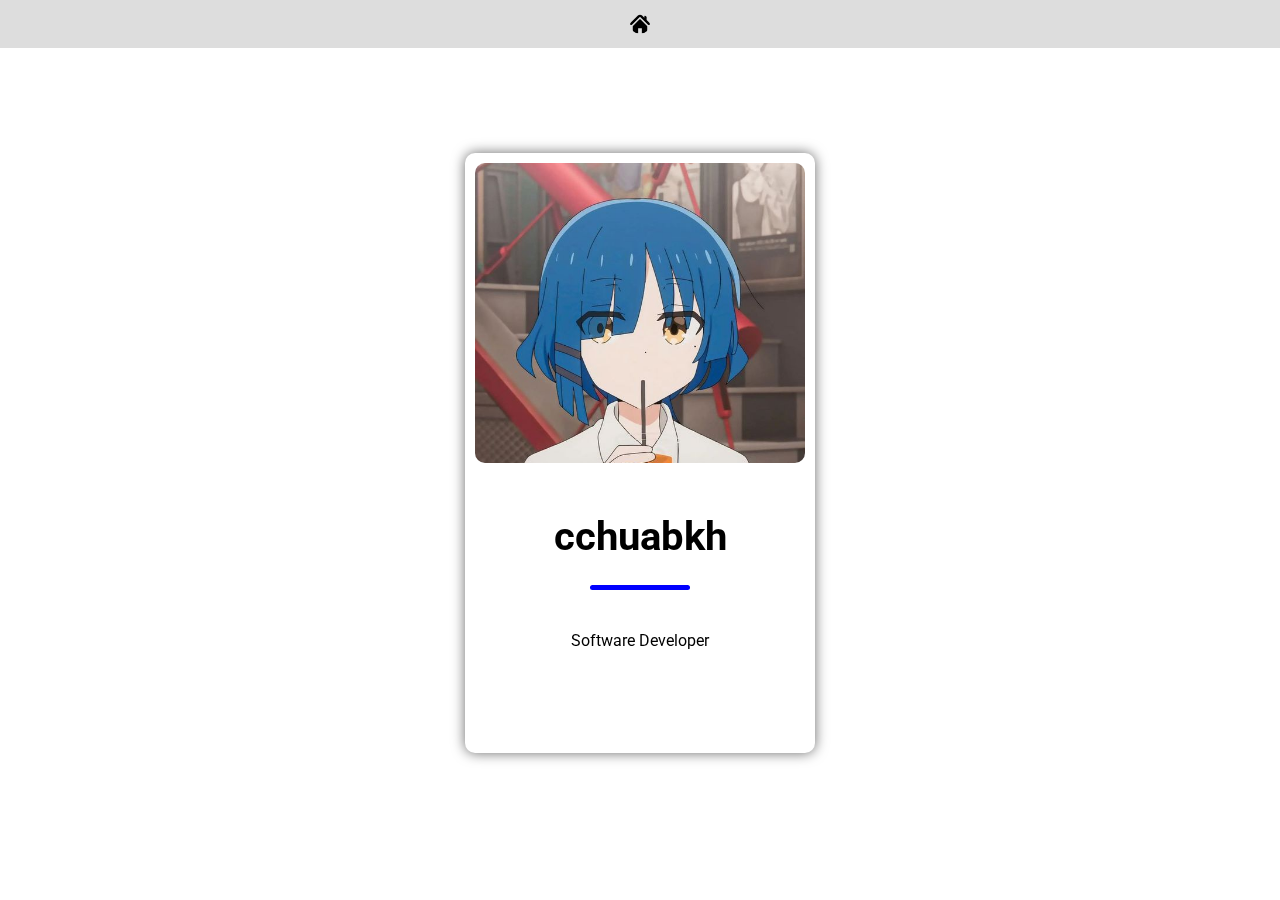
==== commit 58d3111b: "Commit" ====
--- a/pages/cchuabkh.html
+++ b/pages/cchuabkh.html
@@ -13,8 +13,10 @@
 
 <body>
   <div class="nav-container">
-    <div class="nav">
-      <a class="active" href="/index.html">Home</a>
+    <div class="nav"> 
+      <a class="active" href="/index.html">
+        <img id="home" src="/static/home-icon-silhouette-svgrepo-com.svg" alt="home icon">
+      </a>
     </div>
   </div>
   <div class="profile-card-container">
--- a/pages/profile.css
+++ b/pages/profile.css
@@ -34,7 +34,15 @@
 
 .active {
   width: 100%;
+  display: flex;
+  justify-content: center;
 }
+
+#home{
+  width: 20px;
+  height: 20px;
+}
+
 
 .nav-container a {
   float: left;
